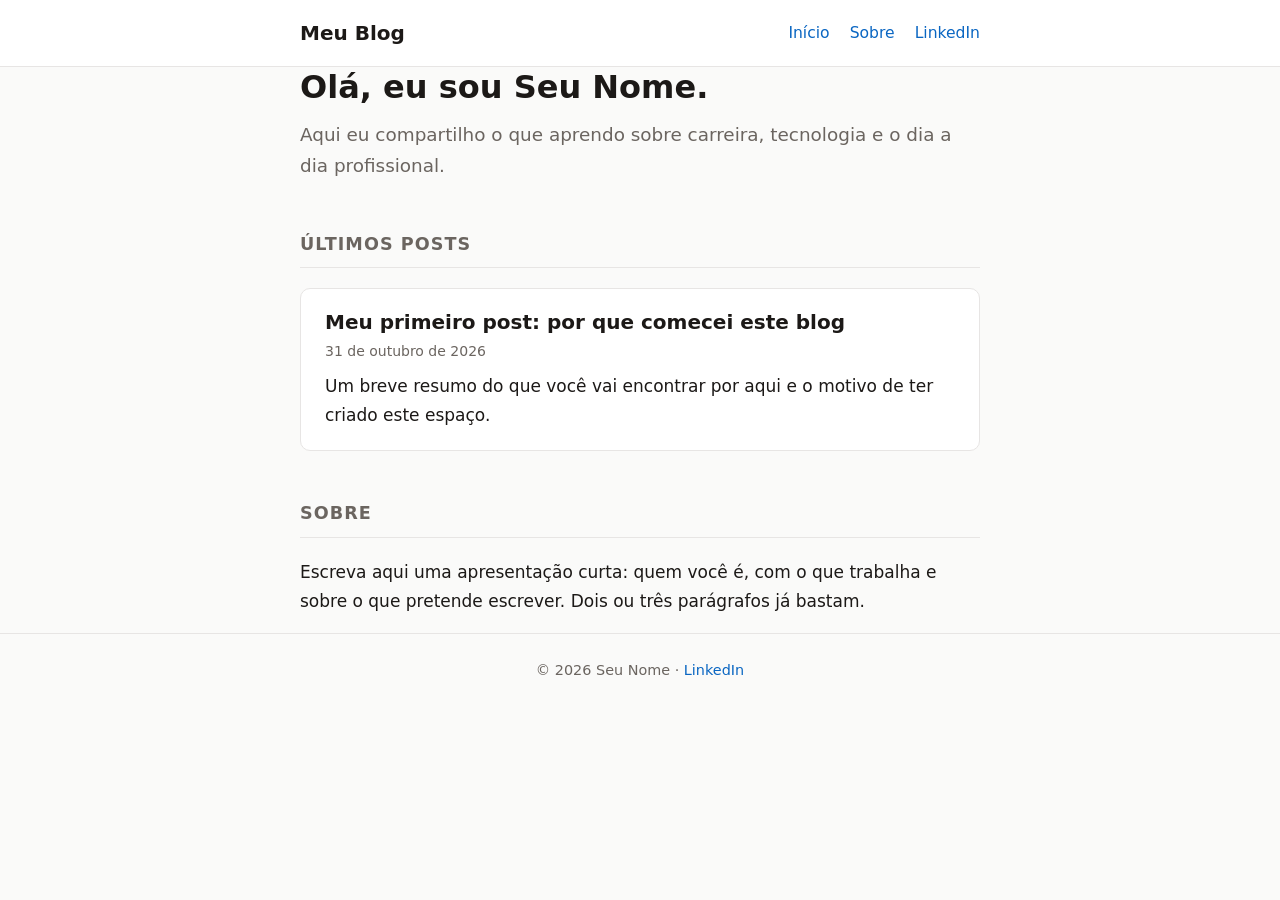
==== index.html @ 0036c1e6 "Primeira versão do blog" ====
<!DOCTYPE html>
<html lang="pt-BR">
<head>
  <meta charset="UTF-8">
  <meta name="viewport" content="width=device-width, initial-scale=1.0">
  <title>Meu Blog</title>
  <meta name="description" content="Artigos e reflexões sobre carreira, tecnologia e aprendizado.">
  <link rel="stylesheet" href="style.css">
</head>
<body>

  <header class="site-header">
    <div class="container">
      <a class="site-title" href="index.html">Meu Blog</a>
      <nav class="site-nav">
        <a href="index.html">Início</a>
        <a href="#sobre">Sobre</a>
        <!-- Troque pelo link do seu perfil -->
        <a href="https://www.linkedin.com/in/seu-perfil" target="_blank" rel="noopener">LinkedIn</a>
      </nav>
    </div>
  </header>

  <main class="container">

    <div class="hero">
      <h1>Olá, eu sou Seu Nome.</h1>
      <p>Aqui eu compartilho o que aprendo sobre carreira, tecnologia e o dia a dia profissional.</p>
    </div>

    <section id="posts">
      <h2>Últimos posts</h2>
      <ul class="post-list">

        <li class="post-card">
          <h3><a href="posts/primeiro-post.html">Meu primeiro post: por que comecei este blog</a></h3>
          <p class="post-meta">31 de outubro de 2026</p>
          <p>Um breve resumo do que você vai encontrar por aqui e o motivo de ter criado este espaço.</p>
        </li>

        <!-- Para adicionar um post novo, copie o bloco <li> acima e ajuste título, data, resumo e link -->

      </ul>
    </section>

    <section id="sobre">
      <h2>Sobre</h2>
      <p>
        Escreva aqui uma apresentação curta: quem você é, com o que trabalha e sobre o que pretende escrever.
        Dois ou três parágrafos já bastam.
      </p>
    </section>

  </main>

  <footer class="site-footer">
    <div class="container">
      &copy; 2026 Seu Nome &middot;
      <a href="https://www.linkedin.com/in/seu-perfil" target="_blank" rel="noopener">LinkedIn</a>
    </div>
  </footer>

</body>
</html>
---- style.css ----
/* ===== Variáveis de cor (tema claro e escuro automático) ===== */
:root {
  --bg: #fafaf9;
  --surface: #ffffff;
  --text: #1c1917;
  --muted: #6b6560;
  --border: #e7e5e4;
  --accent: #0a66c2; /* azul do LinkedIn */
  --accent-hover: #084e96;
  --code-bg: #f1efed;
}

@media (prefers-color-scheme: dark) {
  :root {
    --bg: #121212;
    --surface: #1b1b1b;
    --text: #ecebe9;
    --muted: #a29d97;
    --border: #2e2d2b;
    --accent: #6cb4ff;
    --accent-hover: #9ccbff;
    --code-bg: #242322;
  }
}

/* ===== Base ===== */
* {
  box-sizing: border-box;
}

html {
  scroll-behavior: smooth;
}

body {
  margin: 0;
  background: var(--bg);
  color: var(--text);
  font-family: system-ui, -apple-system, "Segoe UI", Roboto, sans-serif;
  font-size: 1.0625rem;
  line-height: 1.7;
}

a {
  color: var(--accent);
  text-decoration: none;
}

a:hover {
  color: var(--accent-hover);
  text-decoration: underline;
}

.container {
  max-width: 720px;
  margin: 0 auto;
  padding: 0 1.25rem;
}

/* ===== Cabeçalho ===== */
.site-header {
  border-bottom: 1px solid var(--border);
  background: var(--surface);
}

.site-header .container {
  display: flex;
  align-items: center;
  justify-content: space-between;
  flex-wrap: wrap;
  gap: 0.75rem;
  padding-top: 1rem;
  padding-bottom: 1rem;
}

.site-title {
  font-size: 1.25rem;
  font-weight: 700;
  color: var(--text);
}

.site-title:hover {
  text-decoration: none;
  color: var(--accent);
}

.site-nav {
  display: flex;
  gap: 1.25rem;
  font-size: 0.975rem;
}

/* ===== Conteúdo principal ===== */
main {
  padding: 2.5rem 0 3rem;
}

.hero h1 {
  font-size: 2rem;
  line-height: 1.25;
  margin: 0 0 0.75rem;
}

.hero p {
  color: var(--muted);
  margin: 0;
  font-size: 1.15rem;
}

section {
  margin-top: 3rem;
}

section h2 {
  font-size: 1.1rem;
  text-transform: uppercase;
  letter-spacing: 0.06em;
  color: var(--muted);
  border-bottom: 1px solid var(--border);
  padding-bottom: 0.5rem;
  margin-bottom: 1.25rem;
}

/* ===== Lista de posts ===== */
.post-list {
  list-style: none;
  margin: 0;
  padding: 0;
  display: grid;
  gap: 1rem;
}

.post-card {
  background: var(--surface);
  border: 1px solid var(--border);
  border-radius: 10px;
  padding: 1.25rem 1.5rem;
  transition: border-color 0.15s ease, transform 0.15s ease;
}

.post-card:hover {
  border-color: var(--accent);
  transform: translateY(-2px);
}

.post-card h3 {
  margin: 0 0 0.25rem;
  font-size: 1.25rem;
  line-height: 1.35;
}

.post-card h3 a {
  color: var(--text);
}

.post-card h3 a:hover {
  color: var(--accent);
  text-decoration: none;
}

.post-meta {
  font-size: 0.875rem;
  color: var(--muted);
  margin: 0 0 0.5rem;
}

.post-card p:last-child {
  margin: 0;
}

/* ===== Página de post ===== */
.back-link {
  display: inline-block;
  margin-bottom: 1.5rem;
  font-size: 0.95rem;
}

article h1 {
  font-size: 2.1rem;
  line-height: 1.25;
  margin: 0 0 0.5rem;
}

article h2 {
  font-size: 1.45rem;
  margin: 2.25rem 0 0.75rem;
  text-transform: none;
  letter-spacing: normal;
  color: var(--text);
  border: 0;
  padding: 0;
}

article p {
  margin: 0 0 1.25rem;
}

article ul,
article ol {
  margin: 0 0 1.25rem;
  padding-left: 1.5rem;
}

article li {
  margin-bottom: 0.4rem;
}

blockquote {
  margin: 1.5rem 0;
  padding: 0.25rem 1.25rem;
  border-left: 4px solid var(--accent);
  color: var(--muted);
  font-style: italic;
}

code {
  background: var(--code-bg);
  padding: 0.15em 0.4em;
  border-radius: 4px;
  font-size: 0.9em;
  font-family: ui-monospace, "SF Mono", Menlo, Consolas, monospace;
}

pre {
  background: var(--code-bg);
  padding: 1rem 1.25rem;
  border-radius: 8px;
  overflow-x: auto;
  margin: 0 0 1.25rem;
}

pre code {
  background: none;
  padding: 0;
}

img {
  max-width: 100%;
  height: auto;
  border-radius: 8px;
}

/* ===== Rodapé ===== */
.site-footer {
  border-top: 1px solid var(--border);
  padding: 1.5rem 0;
  color: var(--muted);
  font-size: 0.9rem;
  text-align: center;
}

/* ===== Telas pequenas ===== */
@media (max-width: 480px) {
  body {
    font-size: 1rem;
  }

  .hero h1,
  article h1 {
    font-size: 1.65rem;
  }
}
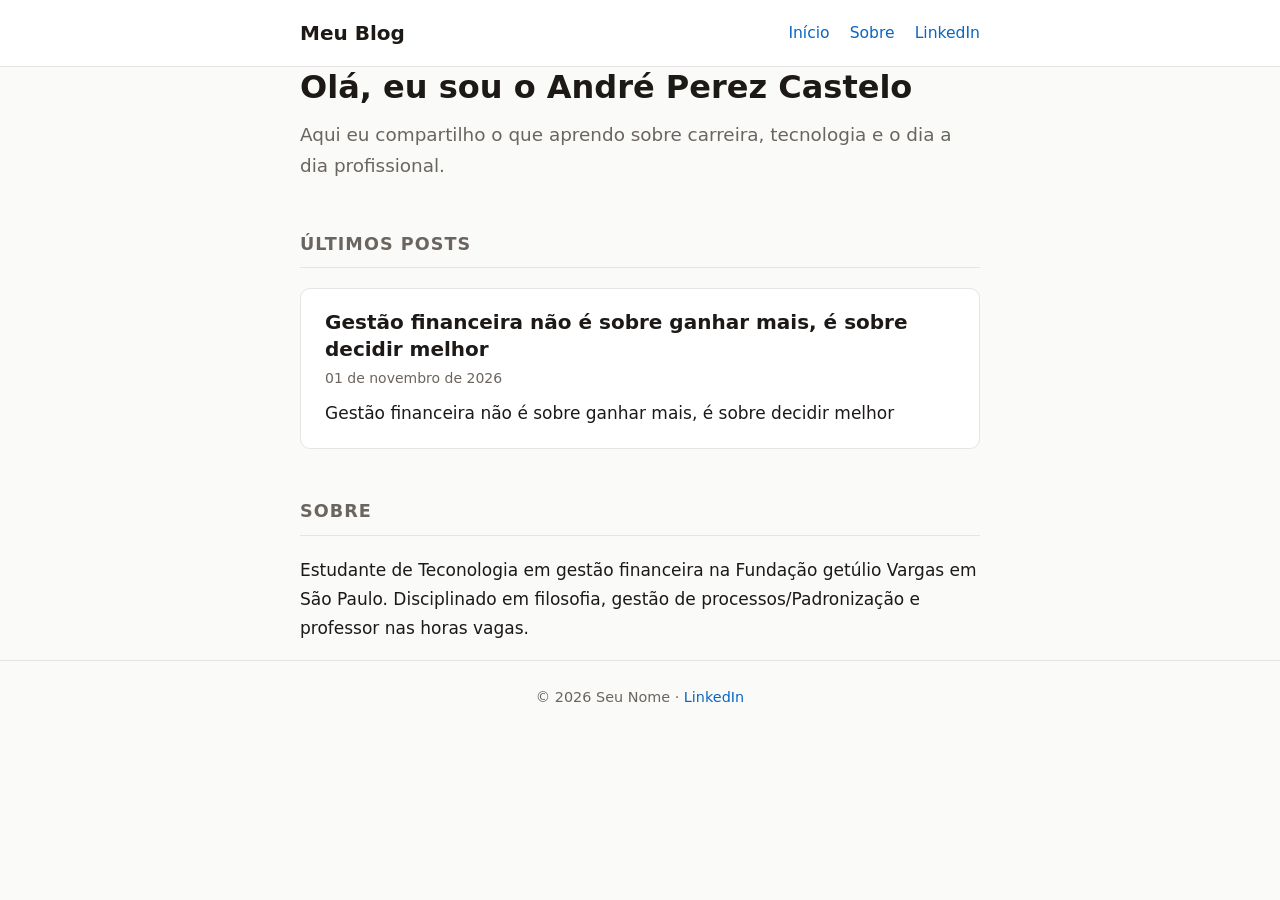
==== commit 669c0289: "post adicionado e alterações estruturais" ====
--- a/index.html
+++ b/index.html
@@ -24,7 +24,7 @@
   <main class="container">
 
     <div class="hero">
-      <h1>Olá, eu sou Seu Nome.</h1>
+      <h1>Olá, eu sou o André Perez Castelo</h1>
       <p>Aqui eu compartilho o que aprendo sobre carreira, tecnologia e o dia a dia profissional.</p>
     </div>
 
@@ -33,9 +33,9 @@
       <ul class="post-list">
 
         <li class="post-card">
-          <h3><a href="posts/primeiro-post.html">Meu primeiro post: por que comecei este blog</a></h3>
-          <p class="post-meta">31 de outubro de 2026</p>
-          <p>Um breve resumo do que você vai encontrar por aqui e o motivo de ter criado este espaço.</p>
+          <h3><a href="posts/primeiro-post.html">Gestão financeira não é sobre ganhar mais, é sobre decidir melhor</a></h3>
+          <p class="post-meta">01 de novembro de 2026</p>
+          <p>Gestão financeira não é sobre ganhar mais, é sobre decidir melhor</p>
         </li>
 
         <!-- Para adicionar um post novo, copie o bloco <li> acima e ajuste título, data, resumo e link -->
@@ -46,8 +46,8 @@
     <section id="sobre">
       <h2>Sobre</h2>
       <p>
-        Escreva aqui uma apresentação curta: quem você é, com o que trabalha e sobre o que pretende escrever.
-        Dois ou três parágrafos já bastam.
+        Estudante de Teconologia em gestão financeira na Fundação getúlio Vargas em São Paulo. Disciplinado em filosofia, gestão de processos/Padronização
+        e professor nas horas vagas.
       </p>
     </section>
 
